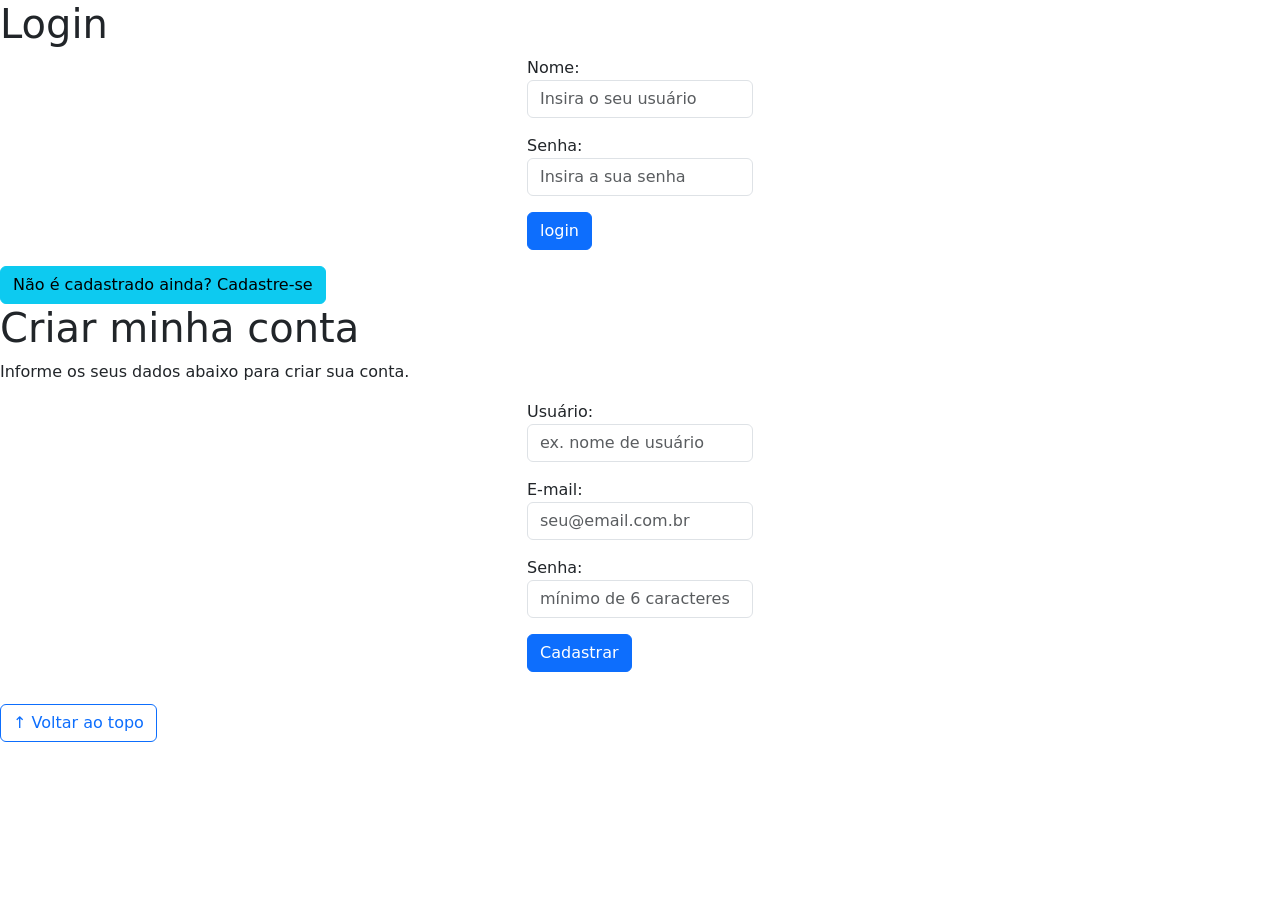
==== login.html @ 32a43982 "iniciando o projeto" ====
<!DOCTYPE html>
<html lang="pt-br">

<head>
    <meta charset="UTF-8">
    <meta http-equiv="X-UA-Compatible" content="IE=edge">
    <meta name="viewport" content="width=device-width, initial-scale=1.0">
    <title>LH Games - login</title>
    <link href="https://cdn.jsdelivr.net/npm/bootstrap@5.2.2/dist/css/bootstrap.min.css" rel="stylesheet"
        integrity="sha384-Zenh87qX5JnK2Jl0vWa8Ck2rdkQ2Bzep5IDxbcnCeuOxjzrPF/et3URy9Bv1WTRi" crossorigin="anonymous">
    <link rel="stylesheet" href="css/estilo.css">
</head>

<body>
    <header>
        
    </header>

    <main>
        <section id="section-login">
            <h1>Login</h1>
            <div class="d-flex justify-content-center">
                <form method="post" action="" id="login">
                    <p>
                        <label for="usuario">Nome: </label>
                        <input id="usuario" name="usuario" required="required" type="text"
                            placeholder="Insira o seu usuário" class="form-control" />
                    </p>
                    <p>
                        <label for="senha">Senha: </label>
                        <input id="senha" name="senha" required="required" type="password"
                            placeholder="Insira a sua senha" class="form-control" />
                    </p>
                    <p>
                        <input type="button" value="login" class="btn btn-primary" id="bt-login" onclick="login()" />
                    </p>
                </form>
            </div>
        </section>

        <section id="section-cadastro">
            <div id="botao-cadastrar">
                <button type="button" class="btn btn-info">Não é cadastrado ainda? Cadastre-se</button>
            </div>
            <div id="form-cadastrar">

                <h1>Criar minha conta</h1>
                <p>Informe os seus dados abaixo para criar sua conta.</p>

                <div class="d-flex justify-content-center">
                    <form method="post" action="" id="login">
                        <p>
                            <label for="usuario">Usuário: </label>
                            <input id="usuario" name="usuario" required="required" type="text"
                                placeholder="ex. nome de usuário" class="form-control" />
                        </p>
                        <p>
                            <label for="email">E-mail: </label>
                            <input id="email" name="email" required="required" type="email"
                                placeholder="seu@email.com.br" class="form-control" />
                        </p>
                        <p>
                            <label for="senha">Senha: </label>
                            <input id="senha" name="senha" required="required" type="password"
                                placeholder="mínimo de 6 caracteres" class="form-control" />
                        </p>
                        <p>
                            <input type="button" value="Cadastrar" class="btn btn-primary" id="bt-cadastrar"
                                onclick="cadastro()" />
                        </p>
                    </form>
                </div>

            </div>
        </section>

    </main>



    <footer>
        <p></p>
    </footer>

    <button id="voltar-topo" type="button" class="btn btn-outline-primary">&uarr; Voltar ao topo</button>

    <script src="https://cdn.jsdelivr.net/npm/bootstrap@5.2.2/dist/js/bootstrap.bundle.min.js"
        integrity="sha384-OERcA2EqjJCMA+/3y+gxIOqMEjwtxJY7qPCqsdltbNJuaOe923+mo//f6V8Qbsw3"
        crossorigin="anonymous"></script>
    <script src="js/script.js"></script>

    <script src="https://code.jquery.com/jquery-3.6.1.js"
        integrity="sha256-3zlB5s2uwoUzrXK3BT7AX3FyvojsraNFxCc2vC/7pNI=" crossorigin="anonymous"></script>
    <script type="text/javascript" src="js/jquery-script.js"></script>

</body>

</html>
---- css/estilo.css ----
/*cabeçalho*/


/*Conteudo principal*/


/*banner*/

/*Produtos vendidos*/
/*Rodapé*/

/*Botão Voltar topo*/

/* página de login  */


/* Formulário de cadastro*/
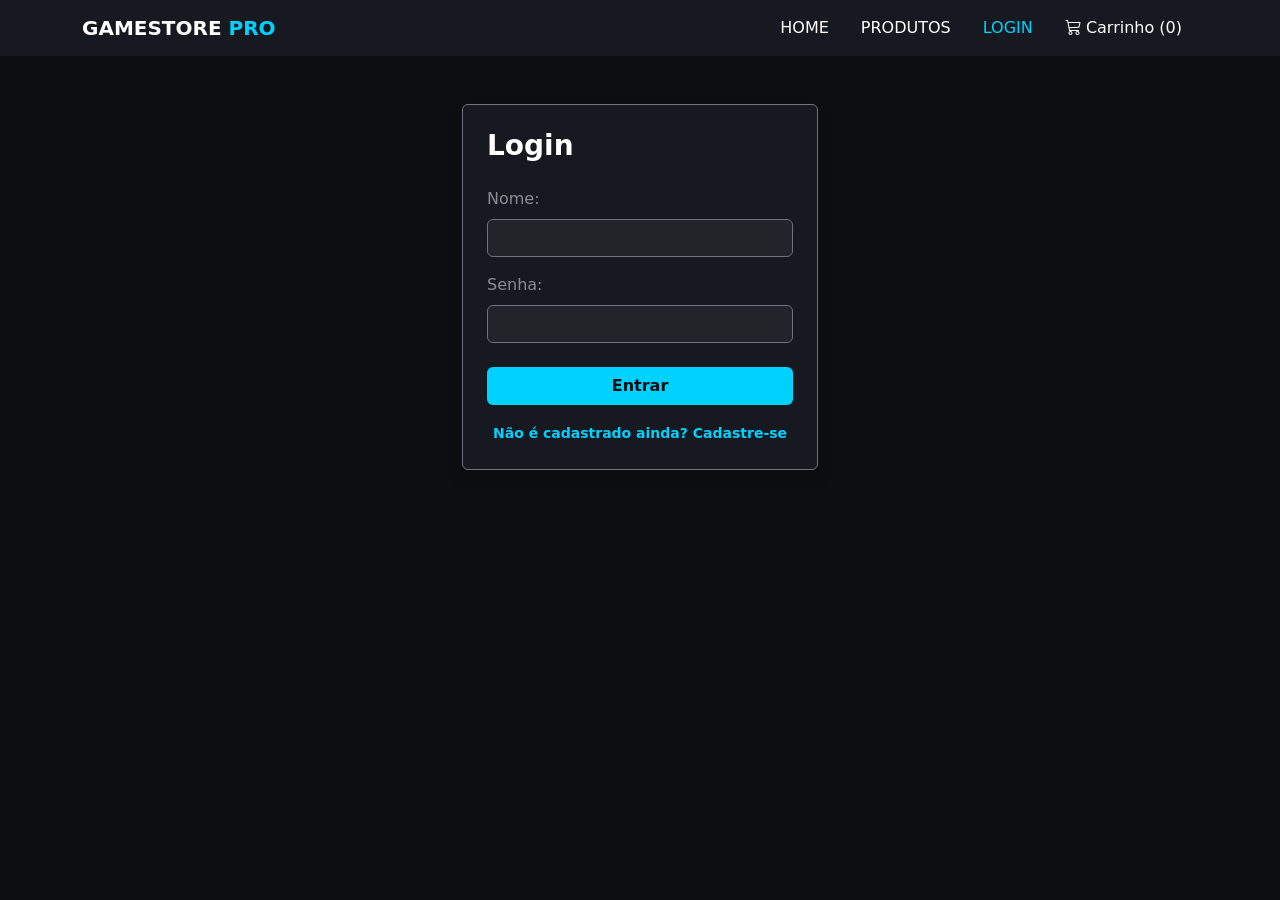
==== commit de7e883b: "feat: adicionado pagina de login e cadastro com transição entre as duas opções" ====
--- a/login.html
+++ b/login.html
@@ -5,78 +5,112 @@
     <meta charset="UTF-8">
     <meta http-equiv="X-UA-Compatible" content="IE=edge">
     <meta name="viewport" content="width=device-width, initial-scale=1.0">
-    <title>LH Games - login</title>
+    <title>GAMESTORE - login</title>
     <link href="https://cdn.jsdelivr.net/npm/bootstrap@5.2.2/dist/css/bootstrap.min.css" rel="stylesheet"
         integrity="sha384-Zenh87qX5JnK2Jl0vWa8Ck2rdkQ2Bzep5IDxbcnCeuOxjzrPF/et3URy9Bv1WTRi" crossorigin="anonymous">
     <link rel="stylesheet" href="css/estilo.css">
+    <link rel="stylesheet" href="https://cdn.jsdelivr.net/npm/bootstrap-icons@1.11.3/font/bootstrap-icons.min.css">
 </head>
 
 <body>
     <header>
-        
+        <nav class="navbar navbar-expand-lg navbar-dark bg-topo-gamer">
+          <div class="container">
+            <a class="navbar-brand fw-bold text-white" href="index.html">
+                GAMESTORE <span class="text-icon">PRO</span>
+            </a>
+            <button class="navbar-toggler" type="button" data-bs-toggle="collapse" data-bs-target="#menuGamer">
+                <span class="navbar-toggler-icon"></span>
+            </button>
+            <div class="collapse navbar-collapse" id="menuGamer">
+              <div class="navbar-nav ms-auto align-items-center">
+                <a class="nav-link text-white px-3" href="index.html">HOME</a>
+                <a class="nav-link text-white px-3" href="index.html#section-vendidos">PRODUTOS</a>
+                <a class="nav-link text-icon px-3" href="login.html">LOGIN</a>
+                <a class="nav-link text-white px-3" href="index.html#carrinho">
+                  <i class="bi bi-cart3"></i> Carrinho (0)
+                </a>
+              </div>
+            </div>
+          </div>
+        </nav> 
     </header>
 
-    <main>
-        <section id="section-login">
-            <h1>Login</h1>
-            <div class="d-flex justify-content-center">
-                <form method="post" action="" id="login">
-                    <p>
-                        <label for="usuario">Nome: </label>
-                        <input id="usuario" name="usuario" required="required" type="text"
-                            placeholder="Insira o seu usuário" class="form-control" />
-                    </p>
-                    <p>
-                        <label for="senha">Senha: </label>
-                        <input id="senha" name="senha" required="required" type="password"
-                            placeholder="Insira a sua senha" class="form-control" />
-                    </p>
-                    <p>
-                        <input type="button" value="login" class="btn btn-primary" id="bt-login" onclick="login()" />
-                    </p>
-                </form>
-            </div>
-        </section>
-
-        <section id="section-cadastro">
-            <div id="botao-cadastrar">
-                <button type="button" class="btn btn-info">Não é cadastrado ainda? Cadastre-se</button>
-            </div>
-            <div id="form-cadastrar">
-
-                <h1>Criar minha conta</h1>
-                <p>Informe os seus dados abaixo para criar sua conta.</p>
-
-                <div class="d-flex justify-content-center">
+    <main class="container py-5">
+        <div class="row justify-content-center">
+    
+            <section id="section-login" class="col-12 col-md-4 ">
+                <div class="bg-banner-gamer rounded p-4 border border-secondary shadow">
+                    <h1 class="fw-bold text-white mb-4 fs-3">Login</h1>
+    
                     <form method="post" action="" id="login">
-                        <p>
-                            <label for="usuario">Usuário: </label>
+                        <div class="mb-3">
+                            <label for="usuario" class="form-label text-white-50">Nome:</label>
                             <input id="usuario" name="usuario" required="required" type="text"
-                                placeholder="ex. nome de usuário" class="form-control" />
-                        </p>
-                        <p>
-                            <label for="email">E-mail: </label>
-                            <input id="email" name="email" required="required" type="email"
-                                placeholder="seu@email.com.br" class="form-control" />
-                        </p>
-                        <p>
-                            <label for="senha">Senha: </label>
+                                placeholder="Insira o seu usuário"
+                                class="form-control bg-dark text-white border-secondary" />
+                        </div>
+    
+                        <div class="mb-3">
+                            <label for="senha" class="form-label text-white-50">Senha:</label>
                             <input id="senha" name="senha" required="required" type="password"
-                                placeholder="mínimo de 6 caracteres" class="form-control" />
-                        </p>
-                        <p>
-                            <input type="button" value="Cadastrar" class="btn btn-primary" id="bt-cadastrar"
-                                onclick="cadastro()" />
-                        </p>
+                                placeholder="Insira a sua senha" class="form-control bg-dark text-white border-secondary" />
+                        </div>
+    
+                        <div class="mt-4 mb-3">
+                            <input type="button" value="Entrar" class="btn btn-gamer-neon w-100 fw-bold" id="bt-login"
+                                onclick="login()" />
+                        </div>
+    
+                        <div class="text-center mt-3">
+                            <a href="#" id="link-ir-cadastro" class="text-icon text-decoration-none small fw-bold">Não é
+                                cadastrado ainda? Cadastre-se</a>
+                        </div>
                     </form>
                 </div>
-
-            </div>
-        </section>
-
+            </section>
+    
+            <section id="section-cadastro" class="col-12 col-md-4 escondido">
+                <div class="bg-banner-gamer rounded p-4 border border-secondary shadow">
+                    <h1 class="fw-bold text-white mb-2 fs-3">Criar minha conta</h1>
+                    <p class="text-muted small mb-4">Informe os seus dados abaixo para criar sua conta.</p>
+    
+                    <form method="post" action="" id="cadastro">
+                        <div class="mb-3">
+                            <label for="usuario-cad" class="form-label text-white-50">Usuário:</label>
+                            <input id="usuario-cad" name="usuario" required="required" type="text"
+                                placeholder="ex. nome de usuário"
+                                class="form-control bg-dark text-white border-secondary" />
+                        </div>
+    
+                        <div class="mb-3">
+                            <label for="email" class="form-label text-white-50">E-mail:</label>
+                            <input id="email" name="email" required="required" type="email" placeholder="seu@email.com.br"
+                                class="form-control bg-dark text-white border-secondary" />
+                        </div>
+    
+                        <div class="mb-3">
+                            <label for="senha-cad" class="form-label text-white-50">Senha:</label>
+                            <input id="senha-cad" name="senha" required="required" type="password"
+                                placeholder="mínimo de 6 caracteres"
+                                class="form-control bg-dark text-white border-secondary" />
+                        </div>
+    
+                        <div class="mt-4 mb-3">
+                            <input type="button" value="Cadastrar" class="btn btn-gamer-neon w-100 fw-bold"
+                                id="bt-cadastrar" onclick="cadastro()" />
+                        </div>
+    
+                        <div class="text-center mt-3">
+                            <a href="#" id="link-ir-login" class="text-icon text-decoration-none small fw-bold">Já tem uma
+                                conta? Faça Login</a>
+                        </div>
+                    </form>
+                </div>
+            </section>
+    
+        </div>
     </main>
-
-
 
     <footer>
         <p></p>
--- a/css/estilo.css
+++ b/css/estilo.css
@@ -1,18 +1,63 @@
 /*cabeçalho*/
 
+body{
+    background-color: #0d0e12;
+    color: #ffffff;
+}
+
+.bg-topo-gamer{
+    background-color: #161920 !important;
+}
+
+.text-icon{
+    color: #00d2ff !important;
+}
+
+.navbar-nav .nav-link:hover {
+    color: #00d2ff !important;
+}
 
 /*Conteudo principal*/
 
 
 /*banner*/
 
+.bg-banner-gamer {
+    background-color: #161920;
+    border: 1px solid #232733;
+}
+
+.btn-gamer-neon {
+    background-color: #00d2ff;
+    color: #0d0e12;
+    transition: all 0.3s ease;
+}
+
+/*banner (efeito ao passar o mouse no botão*/
+
+.btn-gamer-neon:hover {
+    background-color: transparent;
+    color: #00d2ff;
+    border: 1px solid #00d2ff;
+    box-shadow: 0 0 15px rgba(0, 210, 255, 0.4);
+}
+
 /*Produtos vendidos*/
 /*Rodapé*/
 
 /*Botão Voltar topo*/
+#voltar-topo {
+    z-index: 1030;
+    box-shadow: 0 0 10px rgba(0, 210, 255, 0.3);
+    display: none; /* Começa escondido */
+    transition: opacity 0.4s ease; /* Efeito suave ao aparecer */
+}
 
 /* página de login  */
 
 
 /* Formulário de cadastro*/
-
+.escondido {
+    display: none;
+    opacity: 0;
+}
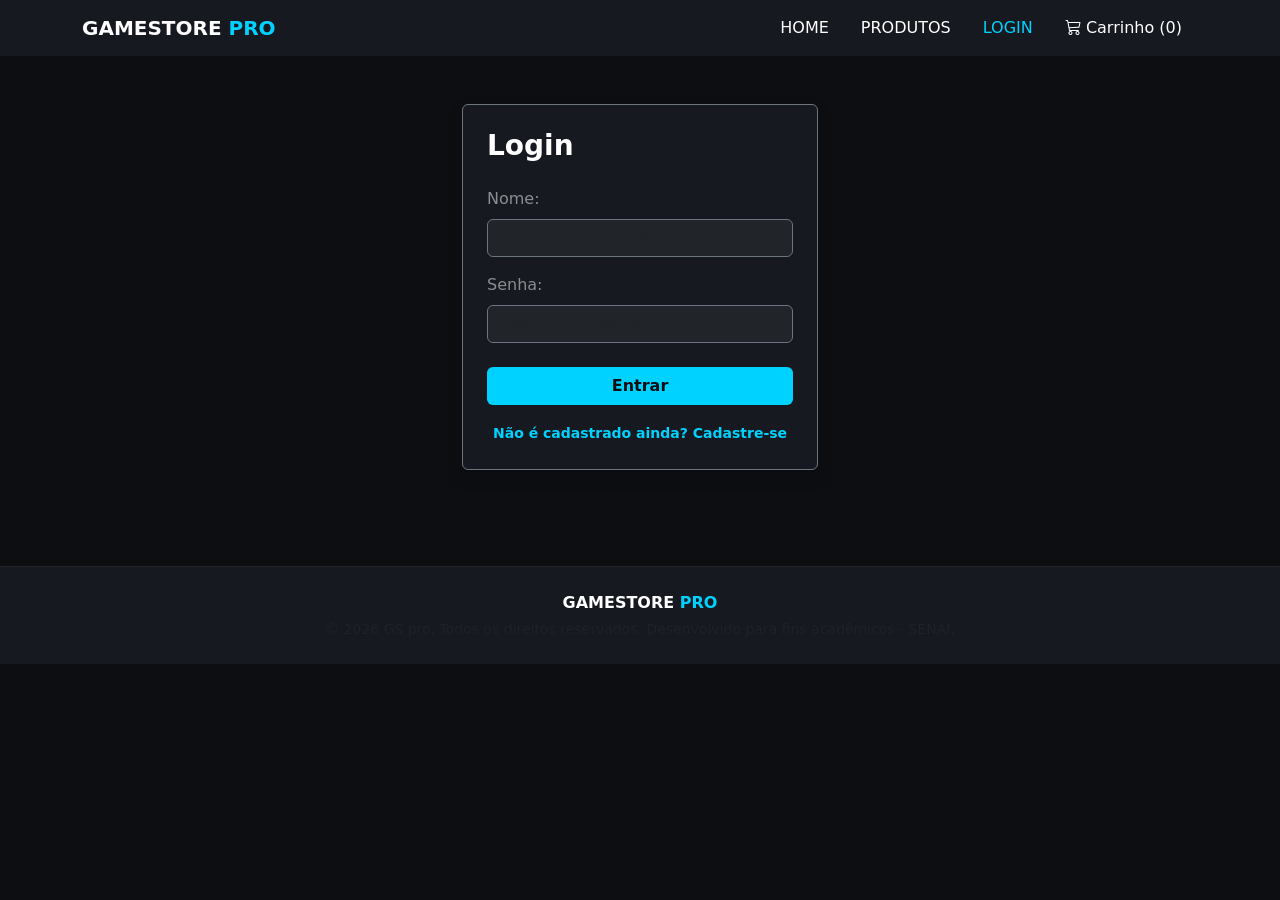
==== commit 2c808866: "feat: implementa logica de cadastro e login com localStorage e redirecionamento" ====
--- a/login.html
+++ b/login.html
@@ -112,19 +112,22 @@
         </div>
     </main>
 
-    <footer>
-        <p></p>
+    <footer class="bg-topo-gamer text-center text-muted py-4 mt-5 border-top border-dark">
+        <div class="container">
+            <p class="mb-1 text-white fw-bold">GAMESTORE <span class="text-icon">PRO</span></p>
+            <p class="mb-0 small">&copy; 2026 GS pro. Todos os direitos reservados. Desenvolvido para fins acadêmicos -
+                SENAI.</p>
+        </div>
     </footer>
-
-    <button id="voltar-topo" type="button" class="btn btn-outline-primary">&uarr; Voltar ao topo</button>
-
+    
     <script src="https://cdn.jsdelivr.net/npm/bootstrap@5.2.2/dist/js/bootstrap.bundle.min.js"
         integrity="sha384-OERcA2EqjJCMA+/3y+gxIOqMEjwtxJY7qPCqsdltbNJuaOe923+mo//f6V8Qbsw3"
         crossorigin="anonymous"></script>
+    
+    <script src="https://code.jquery.com/jquery-3.6.1.js" integrity="sha256-3zlB5s2uwoUzrXK3BT7AX3FyvojsraNFxCc2vC/7pNI="
+        crossorigin="anonymous"></script>
+    
     <script src="js/script.js"></script>
-
-    <script src="https://code.jquery.com/jquery-3.6.1.js"
-        integrity="sha256-3zlB5s2uwoUzrXK3BT7AX3FyvojsraNFxCc2vC/7pNI=" crossorigin="anonymous"></script>
     <script type="text/javascript" src="js/jquery-script.js"></script>
 
 </body>
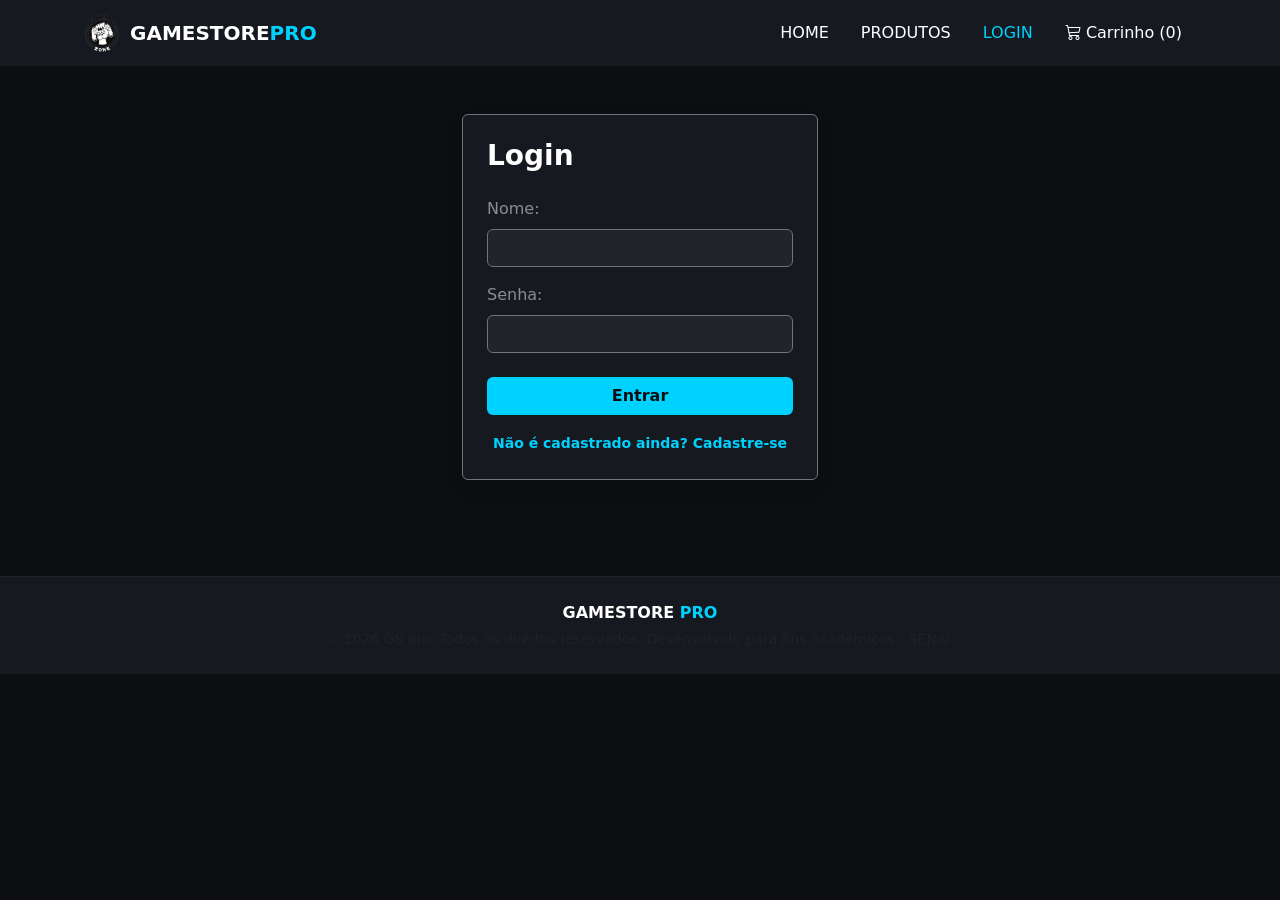
==== commit 5246b35a: "feat: adiciona logo oficial na barra de login" ====
--- a/login.html
+++ b/login.html
@@ -16,8 +16,8 @@
     <header>
         <nav class="navbar navbar-expand-lg navbar-dark bg-topo-gamer">
           <div class="container">
-            <a class="navbar-brand fw-bold text-white" href="index.html">
-                GAMESTORE <span class="text-icon">PRO</span>
+            <a class="navbar-brand fw-bold text-white d-flex align-items-center" href="index.html">
+               <img src="img/logo.png" alt="Logo GameStore Pro" width="40" height="40" class="me-2"> GAMESTORE <span class="text-icon">PRO</span>
             </a>
             <button class="navbar-toggler" type="button" data-bs-toggle="collapse" data-bs-target="#menuGamer">
                 <span class="navbar-toggler-icon"></span>
--- a/css/estilo.css
+++ b/css/estilo.css
@@ -16,8 +16,6 @@
 .navbar-nav .nav-link:hover {
     color: #00d2ff !important;
 }
-
-/*Conteudo principal*/
 
 
 /*banner*/
@@ -42,8 +40,24 @@
     box-shadow: 0 0 15px rgba(0, 210, 255, 0.4);
 }
 
-/*Produtos vendidos*/
-/*Rodapé*/
+/*setas banner principal*/
+
+.seta-ante-borda {
+    left: 10px !important;
+}
+.seta-prox-borda {
+    right: 10px !important;
+}
+
+@media (min-width: 992px) {
+    .seta-ante-borda {
+        left: -50px !important;
+    }
+    .seta-prox-borda {
+        right: -50px !important;
+    }
+}
+
 
 /*Botão Voltar topo*/
 #voltar-topo {
@@ -53,8 +67,6 @@
     transition: opacity 0.4s ease; /* Efeito suave ao aparecer */
 }
 
-/* página de login  */
-
 
 /* Formulário de cadastro*/
 .escondido {
